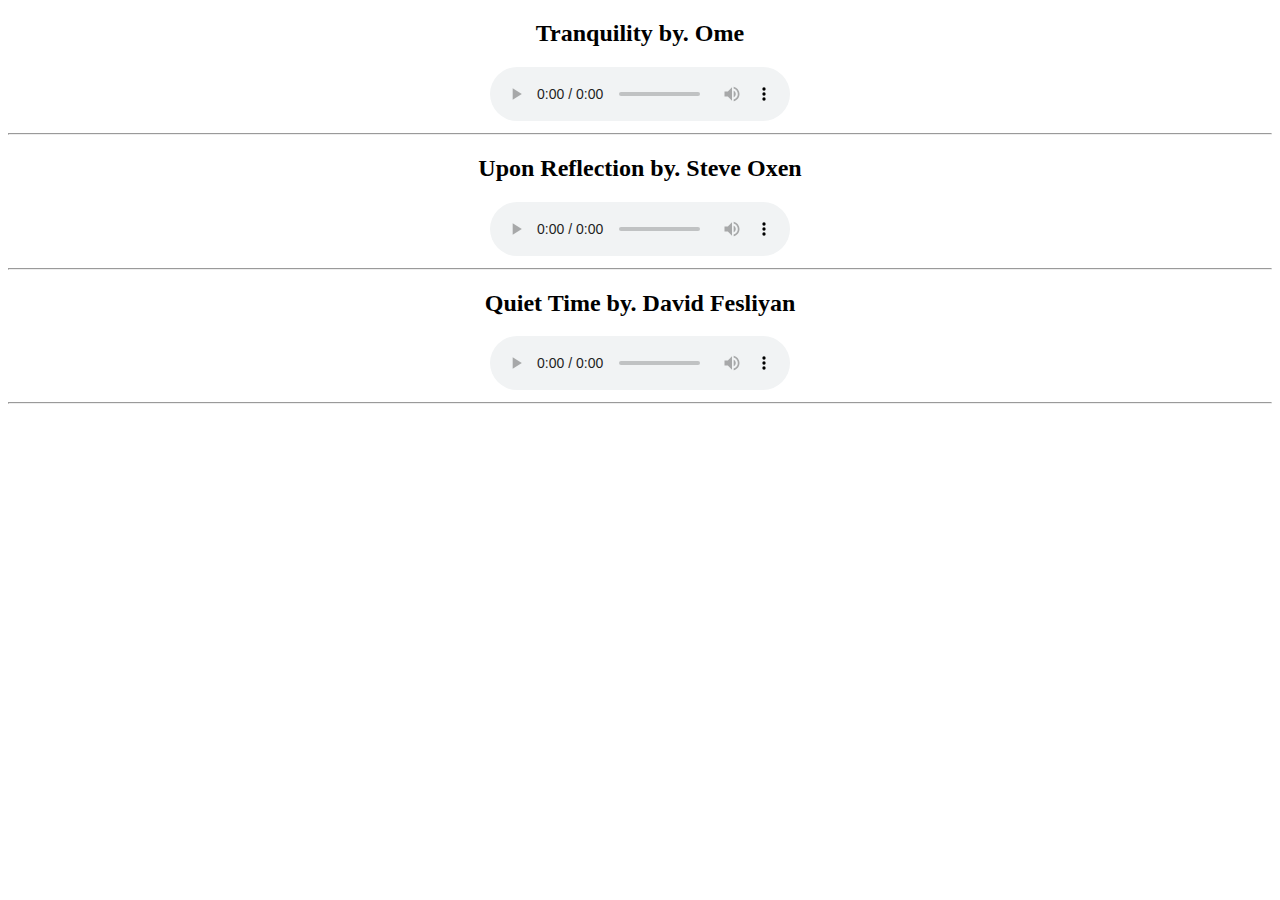
==== Audio-repo/index.html @ f3ab0160 "rename" ====
<!DOCTYPE html>
<html>
    <head>
        <meta charset="UTF-8">
        <title>Calm Music</title>
    </head>
    <body>
        <div align="center">
            <h2>Tranquility by. Ome</h2>
            <audio controls>
                <source src="music/Tranquility.mp3" type="audio/mp3">
                <source src="music/Tranquility.ogg" type="audio/ogg">
            </audio>
        </div>

        <hr>
        
        <div align="center">
            <h2>Upon Reflection by. Steve Oxen</h2>
            <audio controls>
                <source src="music/Upon Reflection-Steve Oxen.mp3" type="audio/mp3">
                <source src="music/Upon Reflection-Steve Oxen.ogg" type="audio/ogg">
            </audio>
        </div>

        <hr>
        
        <div align="center">
            <h2>Quiet Time by. David Fesliyan</h2>
            <audio controls>
                <source src="music/Quiet Time-David Fesliyan.mp3" type="audio/mp3">
                <source src="music/Quiet Time-David Fesliyan.ogg" type="audio/ogg">
            </audio>
        </div>

        <hr>
    </body>
</html>
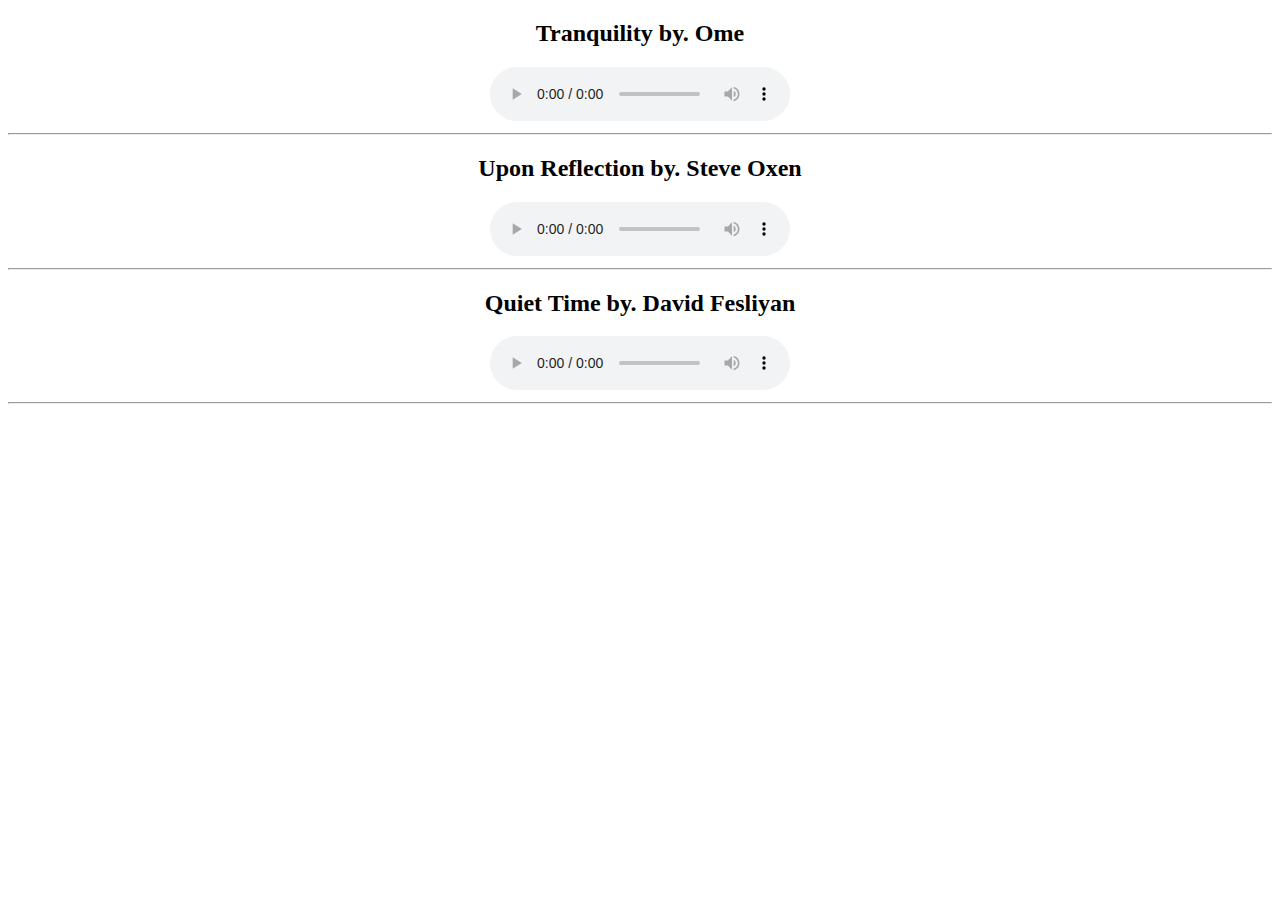
==== commit a0181e0a: "modif" ====
--- a/Audio-repo/index.html
+++ b/Audio-repo/index.html
@@ -2,6 +2,7 @@
 <html>
     <head>
         <meta charset="UTF-8">
+        <link rel="shortcut icon" href="../images/flower.ico" type="image/x-icon">
         <title>Calm Music</title>
     </head>
     <body>
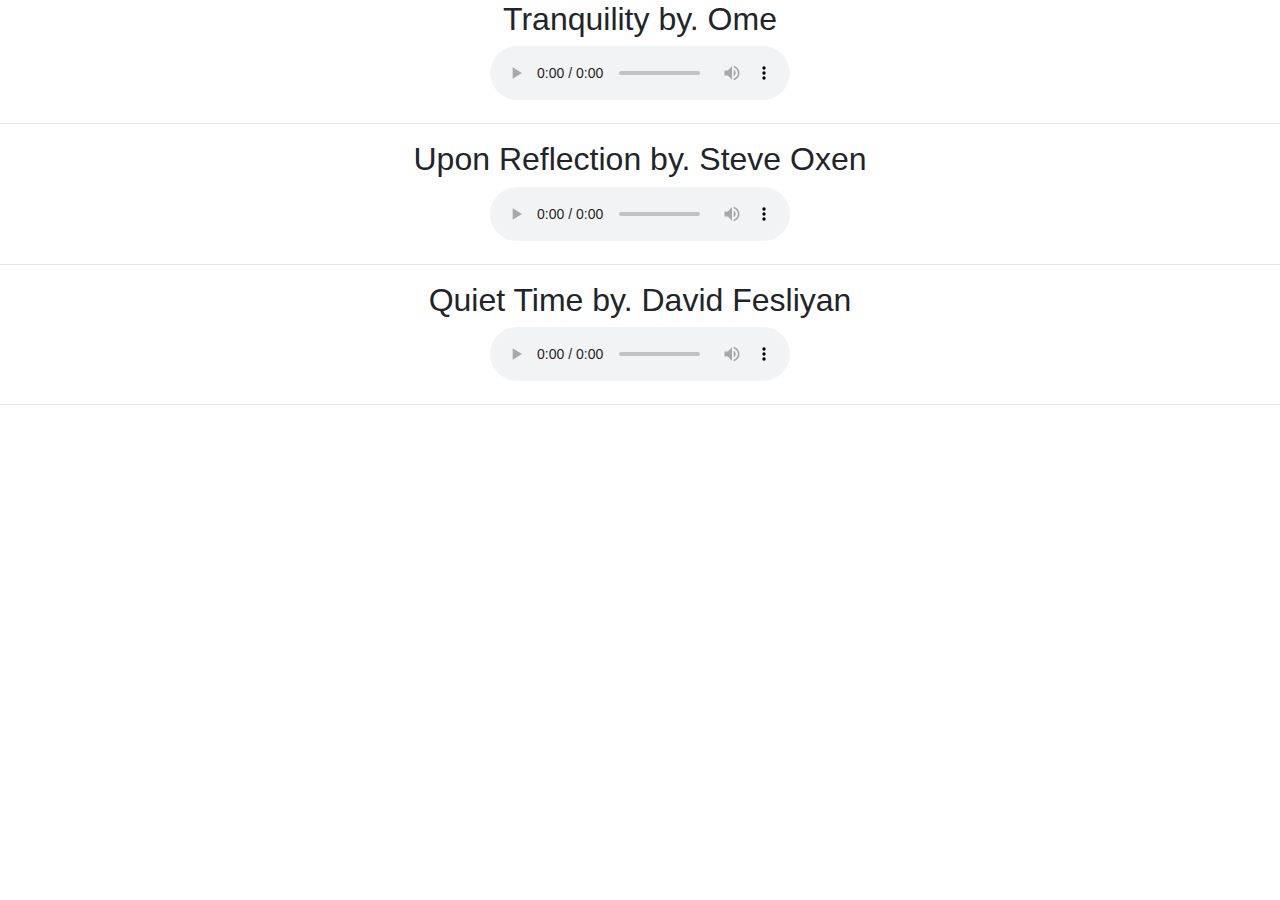
==== commit ff84eada: "modif" ====
--- a/Audio-repo/index.html
+++ b/Audio-repo/index.html
@@ -2,6 +2,8 @@
 <html>
     <head>
         <meta charset="UTF-8">
+        <link rel="stylesheet" href="../styles/styleSheet.css">
+        <link rel="stylesheet" href="../styles/bootstrap.css">
         <link rel="shortcut icon" href="../images/flower.ico" type="image/x-icon">
         <title>Calm Music</title>
     </head>
--- a/styles/styleSheet.css
+++ b/styles/styleSheet.css
@@ -0,0 +1,7 @@
+
+p {
+    font-size: 50px;
+}
+span {
+    color: red;
+}
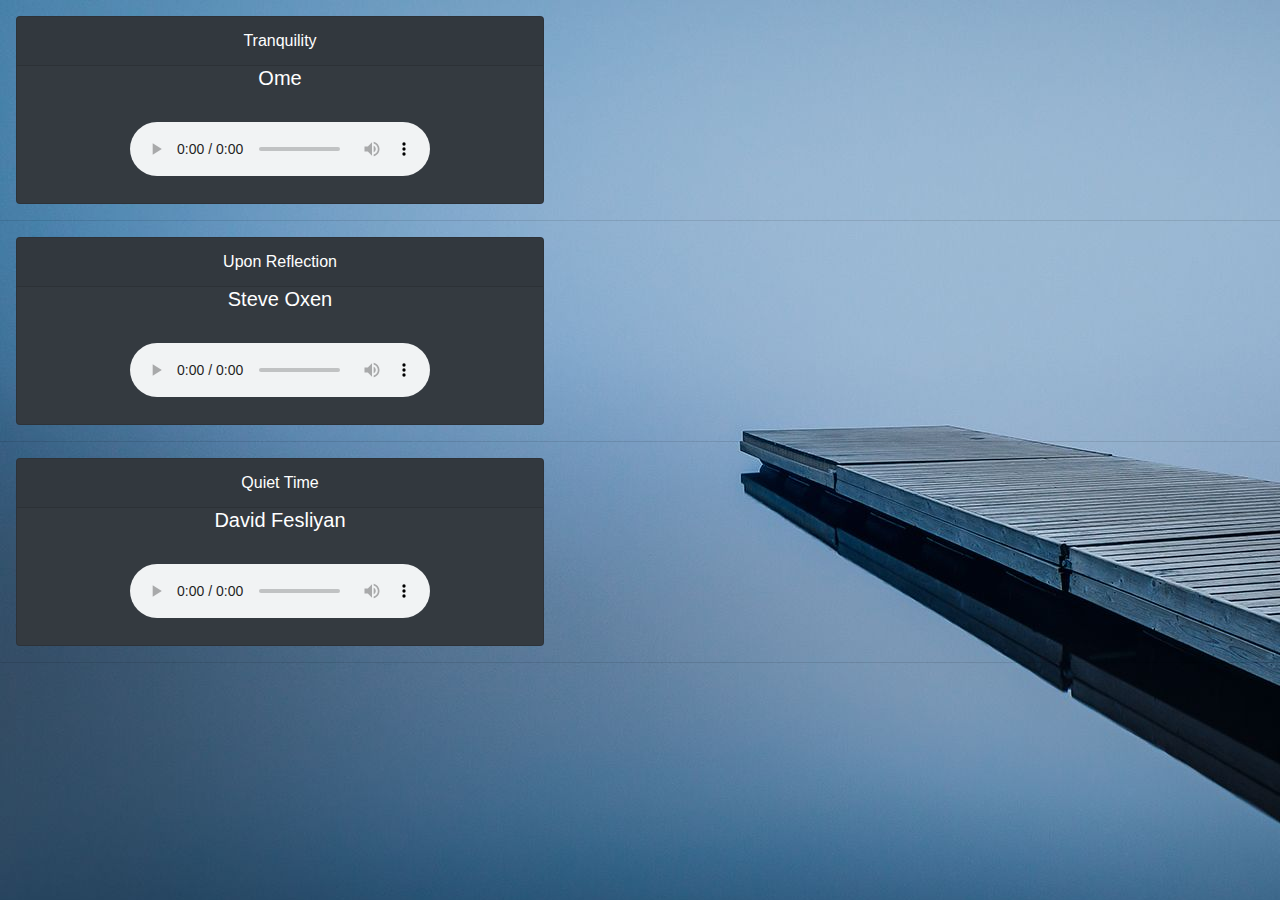
==== commit b34d2527: "New features" ====
--- a/Audio-repo/index.html
+++ b/Audio-repo/index.html
@@ -2,38 +2,47 @@
 <html>
     <head>
         <meta charset="UTF-8">
+        <link rel="stylesheet" href="../styles/bootstrap.css">
         <link rel="stylesheet" href="../styles/styleSheet.css">
-        <link rel="stylesheet" href="../styles/bootstrap.css">
         <link rel="shortcut icon" href="../images/flower.ico" type="image/x-icon">
         <title>Calm Music</title>
     </head>
     <body>
-        <div align="center">
-            <h2>Tranquility by. Ome</h2>
-            <audio controls>
+        <div class="card text-white bg-dark mb-3" style="max-width: 33rem;text-align: center;">
+            <div class="card-header">Tranquility</div>
+              <h5 class="card-title">Ome</h5>
+            <div class="card-body">
+                <audio controls>
                 <source src="music/Tranquility.mp3" type="audio/mp3">
                 <source src="music/Tranquility.ogg" type="audio/ogg">
             </audio>
+            </div>
         </div>
 
         <hr>
         
-        <div align="center">
-            <h2>Upon Reflection by. Steve Oxen</h2>
-            <audio controls>
-                <source src="music/Upon Reflection-Steve Oxen.mp3" type="audio/mp3">
-                <source src="music/Upon Reflection-Steve Oxen.ogg" type="audio/ogg">
-            </audio>
+        <div class="card text-white bg-dark mb-3" style="max-width: 33rem;text-align: center;">
+            <div class="card-header">Upon Reflection</div>
+              <h5 class="card-title">Steve Oxen</h5>
+            <div class="card-body">
+                <audio controls>
+                    <source src="music/Upon Reflection-Steve Oxen.mp3" type="audio/mp3">
+                    <source src="music/Upon Reflection-Steve Oxen.ogg" type="audio/ogg">
+                </audio>
+            </div>
         </div>
 
         <hr>
-        
-        <div align="center">
-            <h2>Quiet Time by. David Fesliyan</h2>
-            <audio controls>
-                <source src="music/Quiet Time-David Fesliyan.mp3" type="audio/mp3">
-                <source src="music/Quiet Time-David Fesliyan.ogg" type="audio/ogg">
-            </audio>
+
+        <div class="card text-white bg-dark mb-3" style="max-width: 33rem;text-align: center;">
+            <div class="card-header">Quiet Time</div>
+              <h5 class="card-title">David Fesliyan</h5>
+            <div class="card-body">
+                <audio controls>
+                    <source src="music/Quiet Time-David Fesliyan.mp3" type="audio/mp3">
+                    <source src="music/Quiet Time-David Fesliyan.ogg" type="audio/ogg">
+                </audio>
+            </div>
         </div>
 
         <hr>
--- a/styles/styleSheet.css
+++ b/styles/styleSheet.css
@@ -1,7 +1,14 @@
+body {
+    background-image: url(../images/lake.jpg);
+    text-align: center;
+}
 
-p {
-    font-size: 50px;
+.card {
+    margin: 1em;
+    text-align: center;
 }
-span {
-    color: red;
+
+h1 {
+    color: rgb(27, 35, 46);
 }
+
